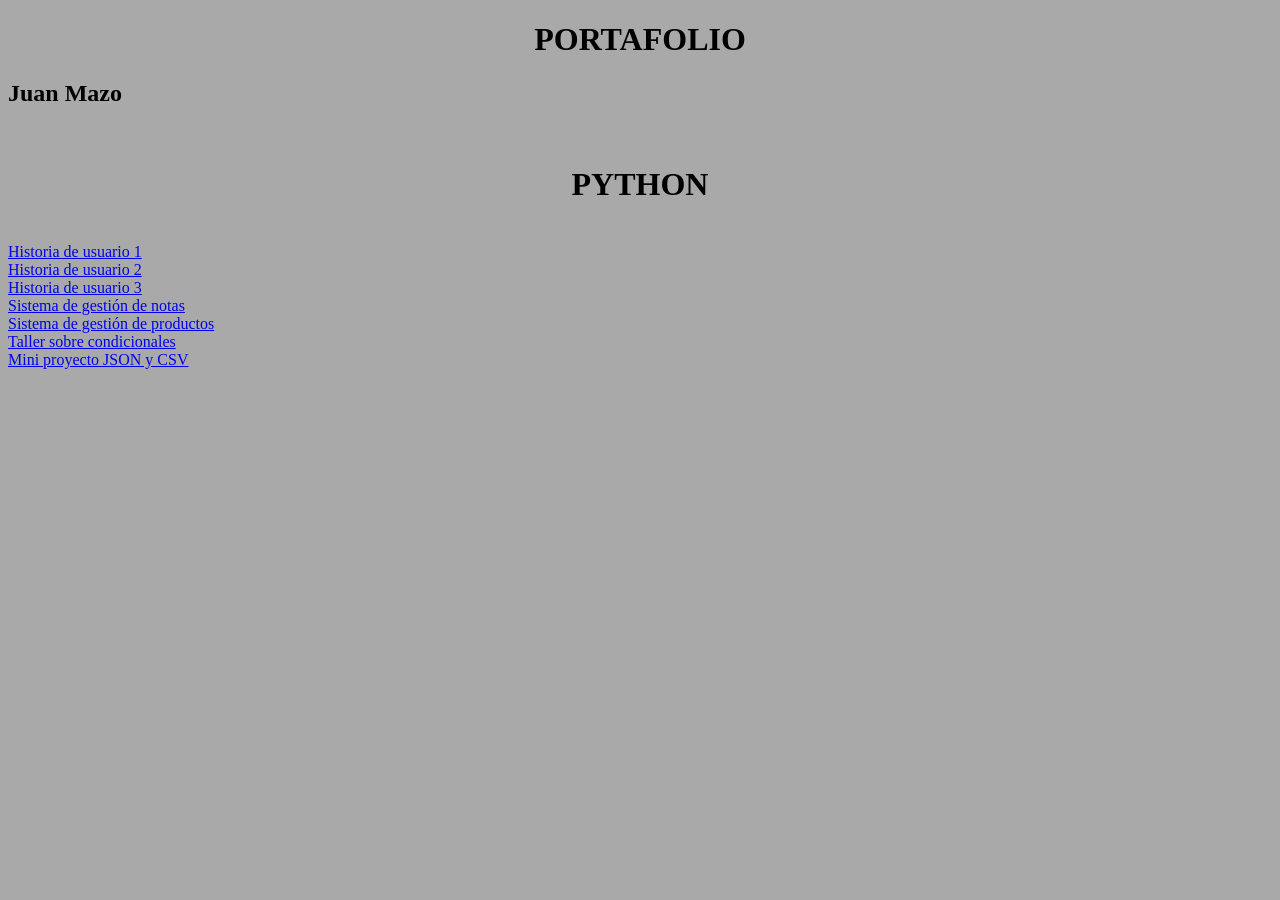
==== index.html @ 70735be9 "Enhance index.html with styles and new links Added styling and additional links for Python projects." ====
<!DOCTYPE html>
<html lang="en">
<head>
    <meta charset="UTF-8">
    <meta name="viewport" content="width=device-width, initial-scale=1.0">
    <title> My WEB </title>
    <style>
        body {
            font-family: "Times New Roman", Times, serif;
            background-color: darkgray;
        }
        h1 {
            text-align: center;
        }
    </style>
</head>
<body>
    <h1> PORTAFOLIO </h1>
    <h2> Juan Mazo </h2>
    <br>
    <h1> PYTHON </h1>
    <br>
    <a href= "https://github.com/juadmazo01707-wq/Historia-de-usuario-1.git" > Historia de usuario 1 </a>
    <br>
    <a href= "https://github.com/juadmazo01707-wq/Historia-de-usuario-2.git" > Historia de usuario 2 </a>
    <br>
    <a href= "https://github.com/juadmazo01707-wq/Historia-de-usuario-3.git" > Historia de usuario 3 </a>
    <br>
    <a href= "https://github.com/juadmazo01707-wq/Sist.-de-gestion-de-notas.git" > Sistema de gestión de notas</a>
    <br>
    <a href= "https://github.com/juadmazo01707-wq/Sist.-de-gestion-de-productos.git" > Sistema de gestión de productos </a>
    <br>
    <a href= "https://github.com/juadmazo01707-wq/Taller-sobre-condicionales.git" > Taller sobre condicionales </a>
    <br>
    <a href= "https://github.com/VPalacioSerna/mini_proyecto_json_csv.git" > Mini proyecto JSON y CSV</a>

</body>
</html>
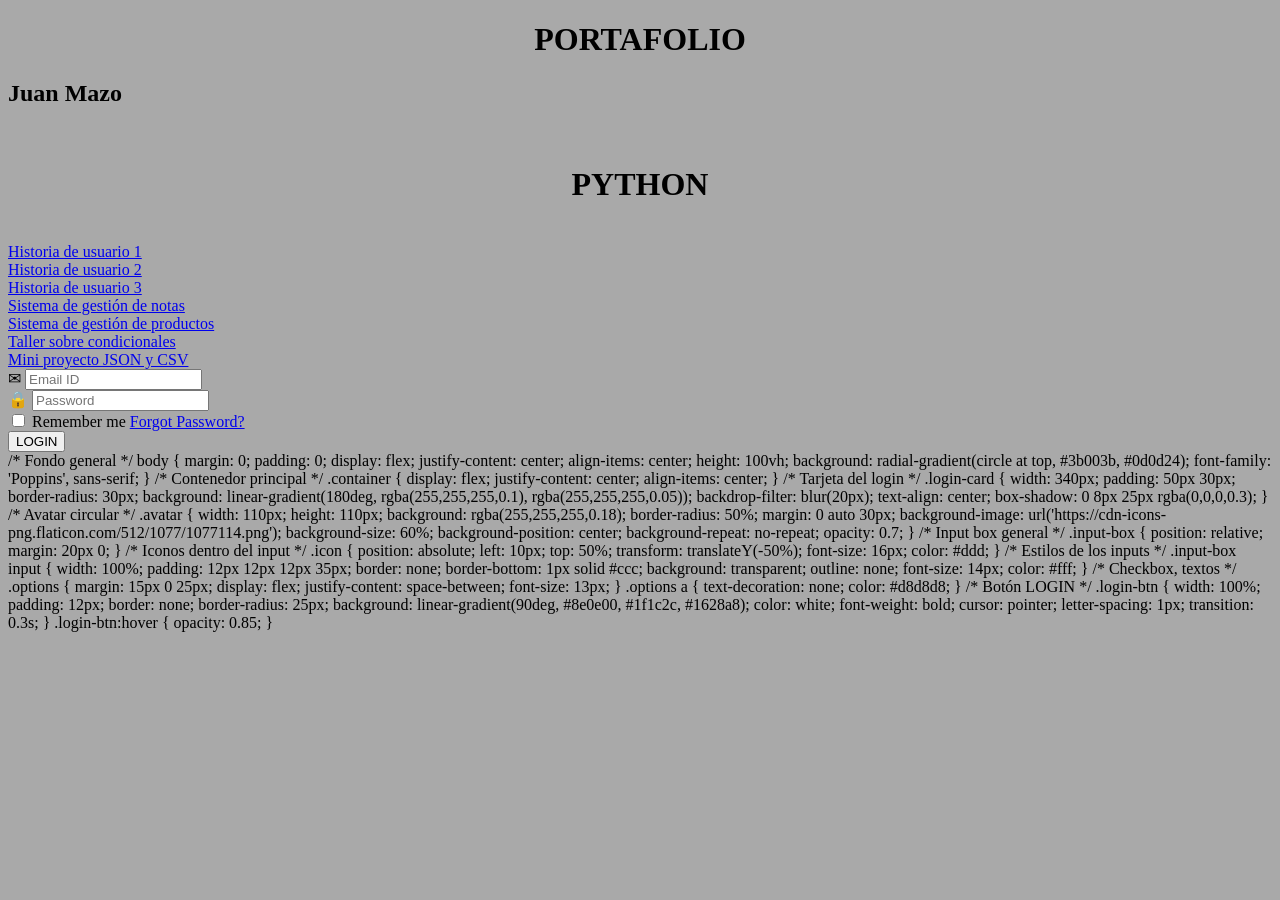
==== commit 78657043: "Integrate login UI into index.html Added a login UI section with styling and structure." ====
--- a/index.html
+++ b/index.html
@@ -36,3 +36,144 @@
 
 </body>
 </html>
+
+<!DOCTYPE html>
+<html lang="es">
+<head>
+    <meta charset="UTF-8">
+    <meta name="viewport" content="width=device-width, initial-scale=1.0">
+    <title>Login UI</title>
+    <link rel="stylesheet" href="styles.css">
+</head>
+<body>
+    <div class="container">
+
+        <div class="login-card">
+            <div class="avatar"></div>
+
+            <form>
+                <div class="input-box">
+                    <span class="icon">✉</span>
+                    <input type="email" placeholder="Email ID">
+                </div>
+
+                <div class="input-box">
+                    <span class="icon">🔒</span>
+                    <input type="password" placeholder="Password">
+                </div>
+
+                <div class="options">
+                    <label><input type="checkbox"> Remember me</label>
+                    <a href="#">Forgot Password?</a>
+                </div>
+
+                <button class="login-btn">LOGIN</button>
+            </form>
+        </div>
+
+    </div>
+</body>
+</html>
+
+        /* Fondo general */
+body {
+    margin: 0;
+    padding: 0;
+    display: flex;
+    justify-content: center;
+    align-items: center;
+    height: 100vh;
+    background: radial-gradient(circle at top, #3b003b, #0d0d24);
+    font-family: 'Poppins', sans-serif;
+}
+
+/* Contenedor principal */
+.container {
+    display: flex;
+    justify-content: center;
+    align-items: center;
+}
+
+/* Tarjeta del login */
+.login-card {
+    width: 340px;
+    padding: 50px 30px;
+    border-radius: 30px;
+    background: linear-gradient(180deg, rgba(255,255,255,0.1), rgba(255,255,255,0.05));
+    backdrop-filter: blur(20px);
+    text-align: center;
+    box-shadow: 0 8px 25px rgba(0,0,0,0.3);
+}
+
+/* Avatar circular */
+.avatar {
+    width: 110px;
+    height: 110px;
+    background: rgba(255,255,255,0.18);
+    border-radius: 50%;
+    margin: 0 auto 30px;
+    background-image: url('https://cdn-icons-png.flaticon.com/512/1077/1077114.png');
+    background-size: 60%;
+    background-position: center;
+    background-repeat: no-repeat;
+    opacity: 0.7;
+}
+
+/* Input box general */
+.input-box {
+    position: relative;
+    margin: 20px 0;
+}
+
+/* Iconos dentro del input */
+.icon {
+    position: absolute;
+    left: 10px;
+    top: 50%;
+    transform: translateY(-50%);
+    font-size: 16px;
+    color: #ddd;
+}
+
+/* Estilos de los inputs */
+.input-box input {
+    width: 100%;
+    padding: 12px 12px 12px 35px;
+    border: none;
+    border-bottom: 1px solid #ccc;
+    background: transparent;
+    outline: none;
+    font-size: 14px;
+    color: #fff;
+}
+
+/* Checkbox, textos */
+.options {
+    margin: 15px 0 25px;
+    display: flex;
+    justify-content: space-between;
+    font-size: 13px;
+}
+
+.options a {
+    text-decoration: none;
+    color: #d8d8d8;
+}
+
+/* Botón LOGIN */
+.login-btn {
+    width: 100%;
+    padding: 12px;
+    border: none;
+    border-radius: 25px;
+    background: linear-gradient(90deg, #8e0e00, #1f1c2c, #1628a8);
+    color: white;
+    font-weight: bold;
+    cursor: pointer;
+    letter-spacing: 1px;
+    transition: 0.3s;
+}
+
+.login-btn:hover {
+    opacity: 0.85;
+}
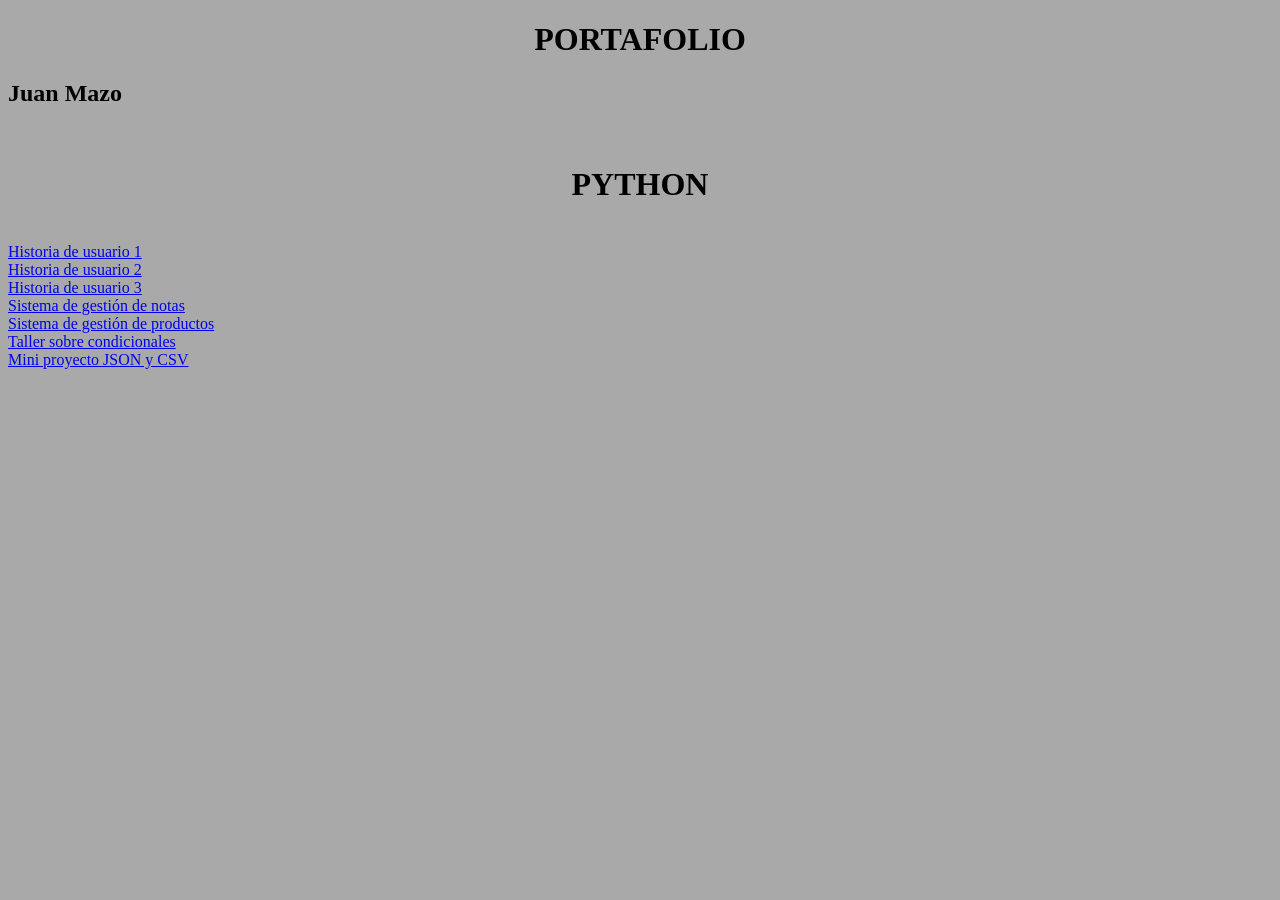
==== commit aae44baa: "Remove duplicate HTML structure from index.html Removed duplicate HTML structure and cleaned up the " ====
--- a/index.html
+++ b/index.html
@@ -36,144 +36,3 @@
 
 </body>
 </html>
-
-<!DOCTYPE html>
-<html lang="es">
-<head>
-    <meta charset="UTF-8">
-    <meta name="viewport" content="width=device-width, initial-scale=1.0">
-    <title>Login UI</title>
-    <link rel="stylesheet" href="styles.css">
-</head>
-<body>
-    <div class="container">
-
-        <div class="login-card">
-            <div class="avatar"></div>
-
-            <form>
-                <div class="input-box">
-                    <span class="icon">✉</span>
-                    <input type="email" placeholder="Email ID">
-                </div>
-
-                <div class="input-box">
-                    <span class="icon">🔒</span>
-                    <input type="password" placeholder="Password">
-                </div>
-
-                <div class="options">
-                    <label><input type="checkbox"> Remember me</label>
-                    <a href="#">Forgot Password?</a>
-                </div>
-
-                <button class="login-btn">LOGIN</button>
-            </form>
-        </div>
-
-    </div>
-</body>
-</html>
-
-        /* Fondo general */
-body {
-    margin: 0;
-    padding: 0;
-    display: flex;
-    justify-content: center;
-    align-items: center;
-    height: 100vh;
-    background: radial-gradient(circle at top, #3b003b, #0d0d24);
-    font-family: 'Poppins', sans-serif;
-}
-
-/* Contenedor principal */
-.container {
-    display: flex;
-    justify-content: center;
-    align-items: center;
-}
-
-/* Tarjeta del login */
-.login-card {
-    width: 340px;
-    padding: 50px 30px;
-    border-radius: 30px;
-    background: linear-gradient(180deg, rgba(255,255,255,0.1), rgba(255,255,255,0.05));
-    backdrop-filter: blur(20px);
-    text-align: center;
-    box-shadow: 0 8px 25px rgba(0,0,0,0.3);
-}
-
-/* Avatar circular */
-.avatar {
-    width: 110px;
-    height: 110px;
-    background: rgba(255,255,255,0.18);
-    border-radius: 50%;
-    margin: 0 auto 30px;
-    background-image: url('https://cdn-icons-png.flaticon.com/512/1077/1077114.png');
-    background-size: 60%;
-    background-position: center;
-    background-repeat: no-repeat;
-    opacity: 0.7;
-}
-
-/* Input box general */
-.input-box {
-    position: relative;
-    margin: 20px 0;
-}
-
-/* Iconos dentro del input */
-.icon {
-    position: absolute;
-    left: 10px;
-    top: 50%;
-    transform: translateY(-50%);
-    font-size: 16px;
-    color: #ddd;
-}
-
-/* Estilos de los inputs */
-.input-box input {
-    width: 100%;
-    padding: 12px 12px 12px 35px;
-    border: none;
-    border-bottom: 1px solid #ccc;
-    background: transparent;
-    outline: none;
-    font-size: 14px;
-    color: #fff;
-}
-
-/* Checkbox, textos */
-.options {
-    margin: 15px 0 25px;
-    display: flex;
-    justify-content: space-between;
-    font-size: 13px;
-}
-
-.options a {
-    text-decoration: none;
-    color: #d8d8d8;
-}
-
-/* Botón LOGIN */
-.login-btn {
-    width: 100%;
-    padding: 12px;
-    border: none;
-    border-radius: 25px;
-    background: linear-gradient(90deg, #8e0e00, #1f1c2c, #1628a8);
-    color: white;
-    font-weight: bold;
-    cursor: pointer;
-    letter-spacing: 1px;
-    transition: 0.3s;
-}
-
-.login-btn:hover {
-    opacity: 0.85;
-}
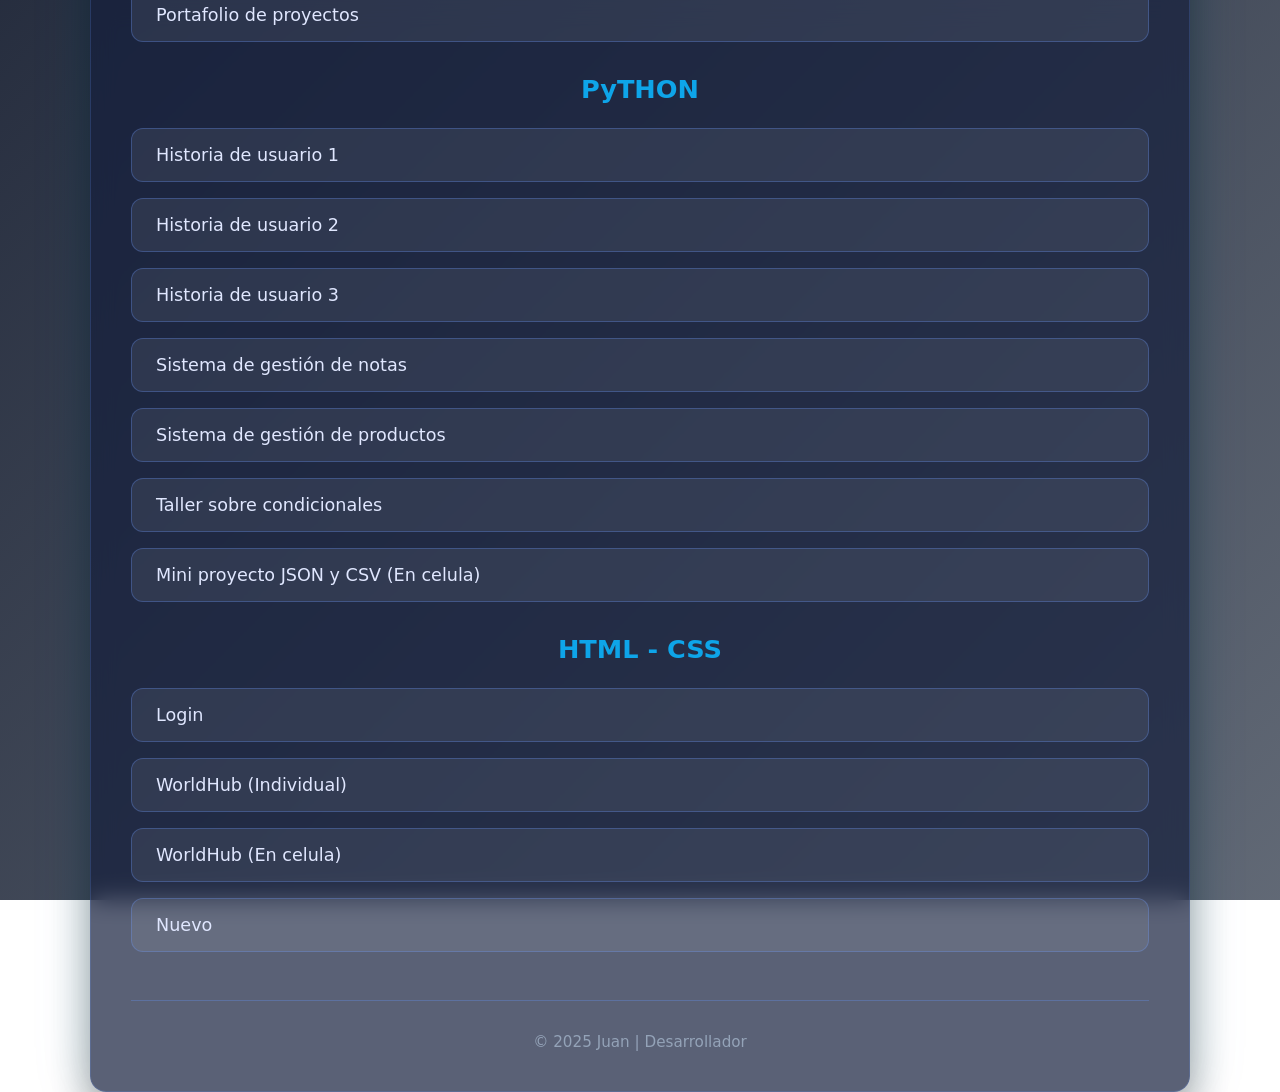
==== commit f15ee3aa: "prueba" ====
--- a/index.html
+++ b/index.html
@@ -1,38 +1,90 @@
 <!DOCTYPE html>
-<html lang="en">
-<head>
-    <meta charset="UTF-8">
-    <meta name="viewport" content="width=device-width, initial-scale=1.0">
-    <title> My WEB </title>
-    <style>
-        body {
-            font-family: "Times New Roman", Times, serif;
-            background-color: darkgray;
-        }
-        h1 {
-            text-align: center;
-        }
-    </style>
-</head>
-<body>
-    <h1> PORTAFOLIO </h1>
-    <h2> Juan Mazo </h2>
-    <br>
-    <h1> PYTHON </h1>
-    <br>
-    <a href= "https://github.com/juadmazo01707-wq/Historia-de-usuario-1.git" > Historia de usuario 1 </a>
-    <br>
-    <a href= "https://github.com/juadmazo01707-wq/Historia-de-usuario-2.git" > Historia de usuario 2 </a>
-    <br>
-    <a href= "https://github.com/juadmazo01707-wq/Historia-de-usuario-3.git" > Historia de usuario 3 </a>
-    <br>
-    <a href= "https://github.com/juadmazo01707-wq/Sist.-de-gestion-de-notas.git" > Sistema de gestión de notas</a>
-    <br>
-    <a href= "https://github.com/juadmazo01707-wq/Sist.-de-gestion-de-productos.git" > Sistema de gestión de productos </a>
-    <br>
-    <a href= "https://github.com/juadmazo01707-wq/Taller-sobre-condicionales.git" > Taller sobre condicionales </a>
-    <br>
-    <a href= "https://github.com/VPalacioSerna/mini_proyecto_json_csv.git" > Mini proyecto JSON y CSV</a>
+<html lang="es">
+    <head>
+        <meta charset="UTF-8">
+        <meta name="viewport" content="width=device-width, initial-scale=1.0">
+        <title> Portafolio </title>
+        <link rel="stylesheet" href="style.css">
+    </head>
+    
+    <body>
+        
+        <main class="card" role="main" aria-labelledby="main-title">   
 
-</body>
-</html>
+            <header>
+                <h1 id="main-title"> PORTAFOLIO - JUAN </h1>
+            </header>
+
+            <section class="projects">
+                <h2> GitHub - Portafolio </h2>
+
+                <ul>
+                    <li>
+                        <a href="https://github.com/juadmazo01707-wq/Portafolio.git" target="_blank" rel="noopener"> Portafolio de proyectos </a>
+                    </li>
+                </ul>
+            </section>
+
+
+            <section class="projects">
+                <h2> PyTHON </h2>
+
+                <ul>
+                    <li>
+                        <a href="https://github.com/juadmazo01707-wq/Historia-de-usuario-1.git" target="_blank" rel="noopener"> Historia de usuario 1 </a>
+                    </li>
+
+                    <li>
+                        <a href="https://github.com/juadmazo01707-wq/Historia-de-usuario-2.git" target="_blank" rel="noopener"> Historia de usuario 2 </a>
+                    </li>
+
+                    <li>
+                        <a href="https://github.com/juadmazo01707-wq/Historia-de-usuario-3.git" target="_blank" rel="noopener"> Historia de usuario 3 </a>
+                    </li>
+
+                    <li>
+                        <a href="https://github.com/juadmazo01707-wq/Sist.-de-gestion-de-notas.git" target="_blank" rel="noopener"> Sistema de gestión de notas </a>
+                    </li>
+
+                    <li>
+                        <a href="https://github.com/juadmazo01707-wq/Sist.-de-gestion-de-productos.git" target="_blank" rel="noopener"> Sistema de gestión de productos </a>
+                    </li>
+
+                    <li>
+                        <a href="https://github.com/juadmazo01707-wq/Taller-sobre-condicionales.git" target="_blank" rel="noopener"> Taller sobre condicionales </a>
+                    </li>
+
+                    <li>
+                        <a href="https://github.com/VPalacioSerna/mini_proyecto_json_csv.git" target="_blank" rel="noopener"> Mini proyecto JSON y CSV (En celula) </a>
+                    </li>
+                </ul>
+            </section>
+
+              <section class="projects">
+                <h2> HTML - CSS </h2>
+                
+                <ul>
+                    <li>
+                        <a href="https://github.com/juadmazo01707-wq/Activity-Login.git" target="_blank" rel="noopener"> Login </a>
+                    </li>
+
+                     <li>
+                        <a href="https://github.com/juadmazo01707-wq/Activity-Worldhub.git" target="_blank" rel="noopener"> WorldHub (Individual) </a>
+                    </li>
+
+                    <li>
+                        <a href="https://github.com/SrLampi1001/kepler_page.git" target="_blank" rel="noopener"> WorldHub (En celula) </a>
+                    </li>
+
+                      <li>
+                        <a href="" target="_blank" rel="noopener"> Nuevo </a>
+                    </li>
+                </ul>
+            </section>
+
+            <footer class="card-footer">
+              <p> © 2025 Juan | Desarrollador </p>
+          </footer>
+        </main>
+    </body>
+</html>
--- a/style.css
+++ b/style.css
@@ -0,0 +1,152 @@
+:root {
+    --overlay: rgba(0, 0, 0, 0.5);
+    --content-bg: rgba(15, 23, 42, 0.85);
+    --card-bg: rgba(20, 30, 60, 0.7);
+    --accent: #0ea5e9;
+    --text: #e0e7ff;
+    --text-light: #94a3b8;
+    --max-width: 1100px;
+}
+
+* {
+    margin: 0;
+    padding: 0;
+    box-sizing: border-box;
+}
+
+html, body {
+    height: 100%;
+    margin: 0;
+}
+
+body {
+    background: linear-gradient(135deg, #0f172a 0%, #1e3a8a 50%, #0ea5a6 100%);
+    background-image: linear-gradient(135deg, rgba(15,23,42,0.9), rgba(30,41,59,0.7)), url('/img/fondo.jpg');
+    background-size: cover;
+    background-position: center;
+    background-attachment: fixed;
+    color: var(--text);
+    font-family: 'Inter', system-ui, -apple-system, sans-serif;
+    -webkit-font-smoothing: antialiased;
+    -moz-osx-font-smoothing: grayscale;
+    display: flex;
+    align-items: center;
+    justify-content: center;
+    padding: 2rem;
+    min-height: 100vh;
+}
+
+.card {
+    max-width: var(--max-width);
+    width: 100%;
+    background: var(--card-bg);
+    backdrop-filter: blur(12px);
+    -webkit-backdrop-filter: blur(12px);
+    border: 1px solid rgba(100, 150, 255, 0.2);
+    border-radius: 16px;
+    padding: 2.5rem;
+    box-shadow: 0 20px 40px rgba(0, 0, 0, 0.4), 0 0 60px rgba(14, 165, 233, 0.15);
+    transition: transform 0.3s ease, box-shadow 0.3s ease;
+}
+
+.card:hover {
+    transform: translateY(-8px);
+    box-shadow: 
+        0 30px 60px rgba(0, 0, 0, 0.5),
+        0 0 80px rgba(14, 165, 233, 0.25);
+}
+
+h1 {
+    margin: 0 0 0.5rem 0;
+    font-size: 2.8rem;
+    font-weight: 700;
+    background: linear-gradient(90deg, #60a5fa, #0ea5e9, #22d3ee);
+    -webkit-background-clip: text;
+    background-clip: text;
+    -webkit-text-fill-color: transparent;
+    text-align: center;
+    letter-spacing: 1px;
+}
+
+.subtitle {
+    text-align: center;
+    font-size: 1.4rem;
+    color: var(--text-light);
+    margin-bottom: 2rem;
+    font-weight: 500;
+}
+
+.projects h2 {
+    font-size: 1.6rem;
+    margin: 2rem 0 1rem;
+    color: var(--accent);
+    text-align: center;
+}
+
+.projects ul {
+    list-style: none;
+    display: grid;
+    gap: 1rem;
+    margin-top: 1.5rem;
+}
+
+.projects a {
+    display: block;
+    padding: 1rem 1.5rem;
+    background: rgba(255, 255, 255, 0.08);
+    border: 1px solid rgba(100, 150, 255, 0.3);
+    border-radius: 12px;
+    color: var(--text);
+    text-decoration: none;
+    font-size: 1.1rem;
+    transition: all 0.3s ease;
+    position: relative;
+    overflow: hidden;
+}
+
+.projects a::before {
+    content: '';
+    position: absolute;
+    top: 0; left: -100%;
+    width: 100%;
+    height: 100%;
+    background: linear-gradient(90deg, transparent, rgba(14, 165, 233, 0.15), transparent);
+    transition: left 0.6s;
+}
+
+.projects a:hover {
+    background: rgba(14, 165, 233, 0.2);
+    border-color: var(--accent);
+    transform: translateX(8px);
+    box-shadow: 0 8px 25px rgba(14, 165, 233, 0.3);
+}
+
+.projects a:hover::before {
+    left: 100%;
+}
+
+.card-footer {
+    text-align: center;
+    margin-top: 3rem;
+    padding-top: 2rem;
+    border-top: 1px solid rgba(100, 150, 255, 0.3);
+    color: var(--text-light);
+    font-size: 0.95rem;
+}
+
+@media (max-width: 768px) {
+    body { padding: 1rem; }
+    .card { padding: 2rem; }
+    h1 { font-size: 2.4rem; }
+    .subtitle { font-size: 1.2rem; }
+}
+
+@media (max-width: 480px) {
+    h1 { font-size: 2rem; }
+    .subtitle { font-size: 1.1rem; }
+    .projects a { 
+        padding: 0.9rem 1.2rem; 
+        font-size: 1rem;
+    }
+    .card { padding: 1.5rem; }
+}
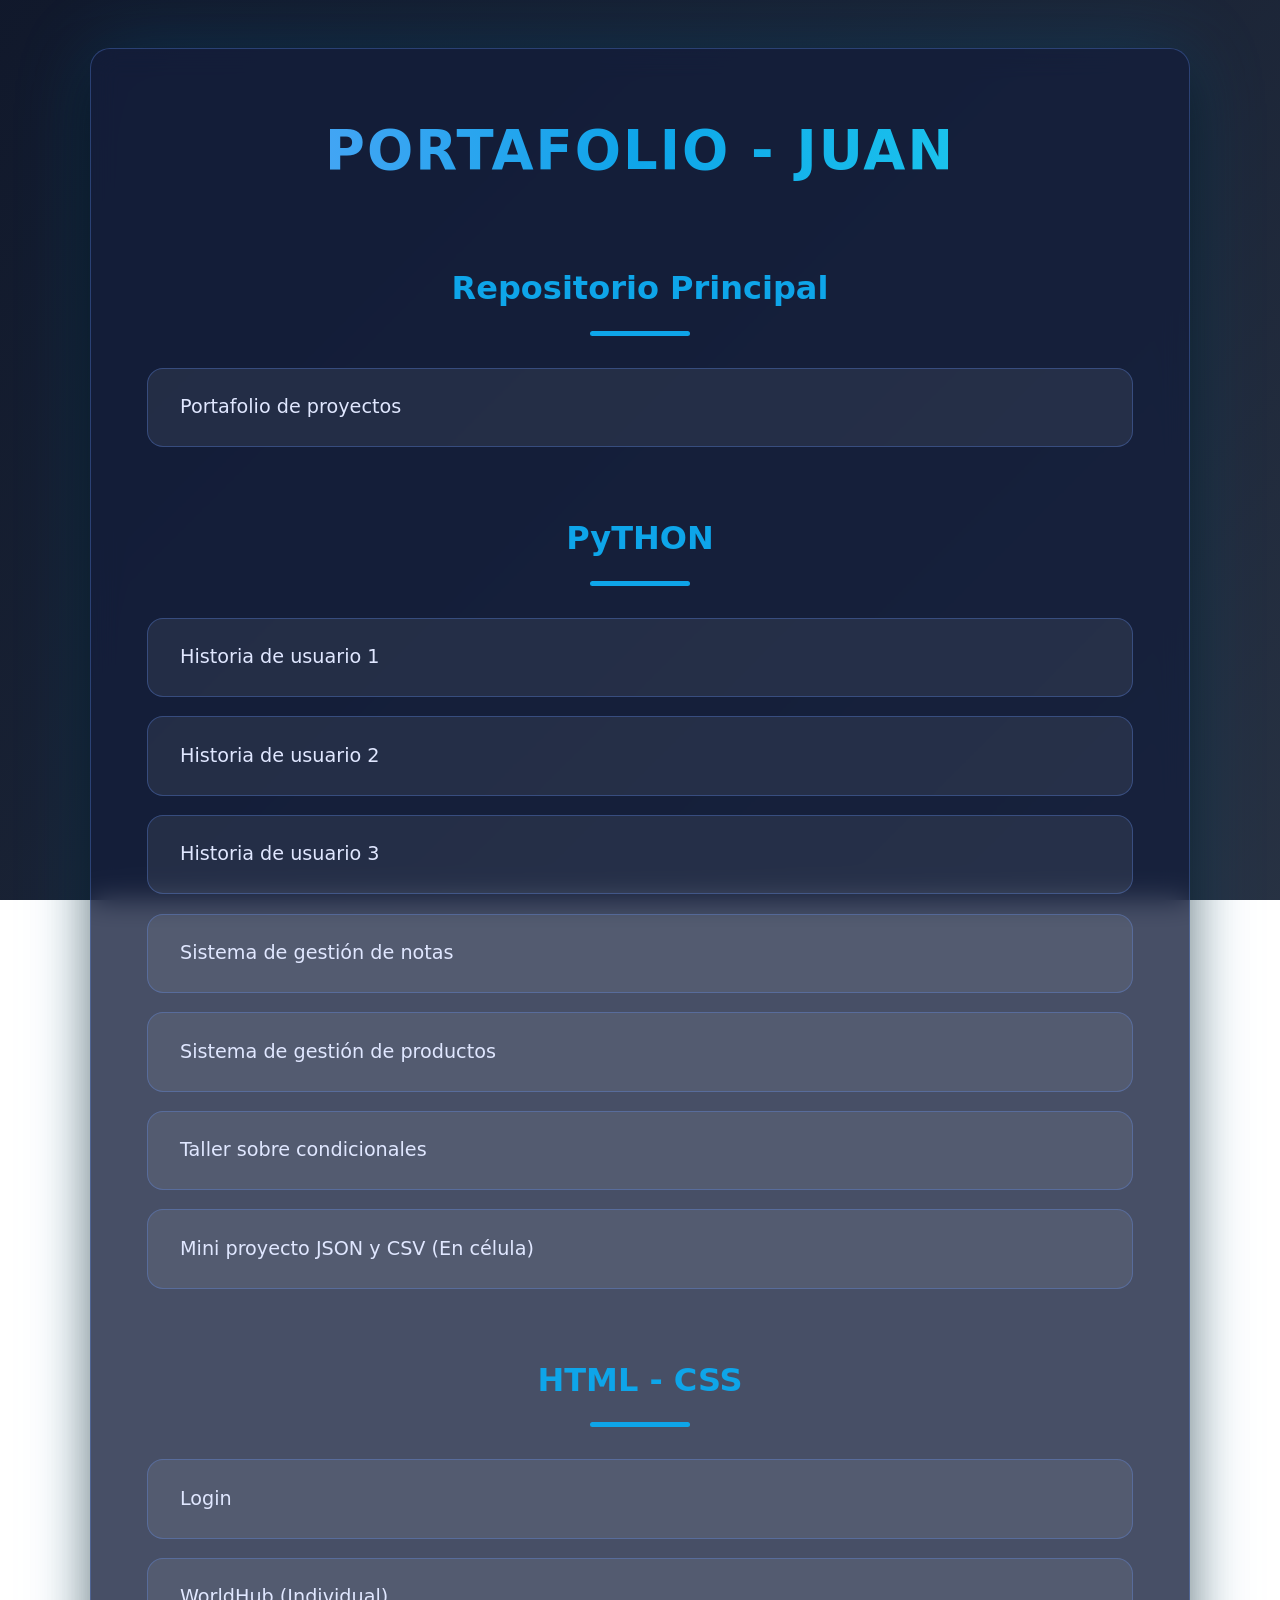
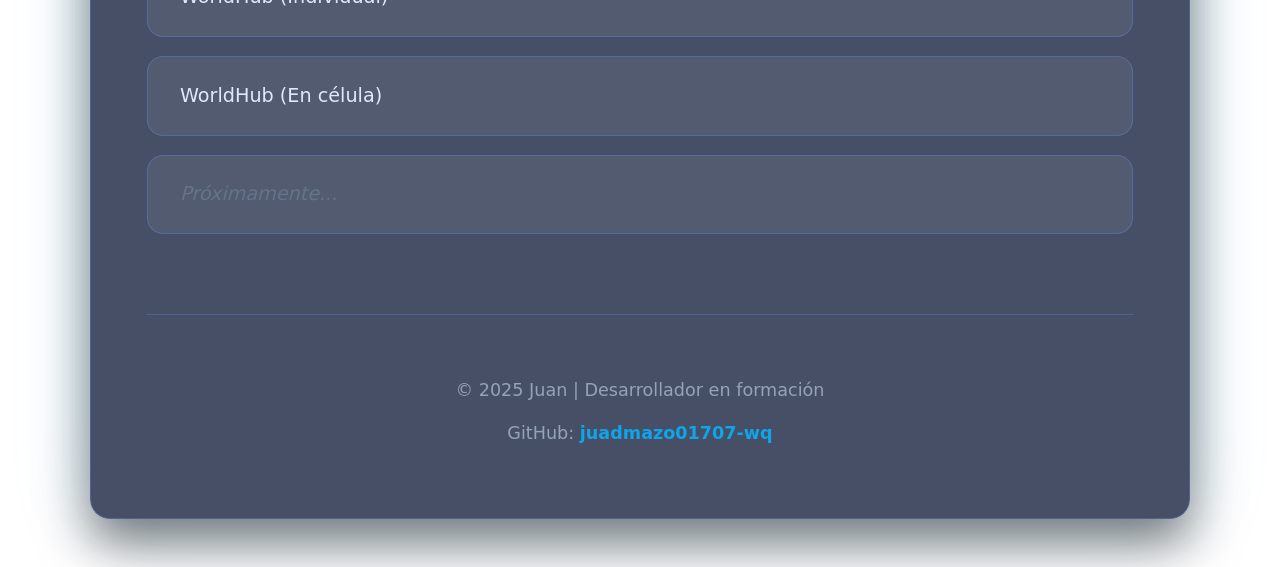
==== commit 434af071: "actualizacion" ====
--- a/index.html
+++ b/index.html
@@ -3,20 +3,20 @@
     <head>
         <meta charset="UTF-8">
         <meta name="viewport" content="width=device-width, initial-scale=1.0">
-        <title> Portafolio </title>
+        <title> Portafolio - Juan </title>
         <link rel="stylesheet" href="style.css">
     </head>
-    
+
     <body>
-        
-        <main class="card" role="main" aria-labelledby="main-title">   
 
-            <header>
+        <main class="card" role="main" aria-labelledby="main-title">
+
+            <header class="header">
                 <h1 id="main-title"> PORTAFOLIO - JUAN </h1>
             </header>
 
             <section class="projects">
-                <h2> GitHub - Portafolio </h2>
+                <h2> Repositorio Principal </h2>
 
                 <ul>
                     <li>
@@ -24,7 +24,6 @@
                     </li>
                 </ul>
             </section>
-
 
             <section class="projects">
                 <h2> PyTHON </h2>
@@ -55,36 +54,37 @@
                     </li>
 
                     <li>
-                        <a href="https://github.com/VPalacioSerna/mini_proyecto_json_csv.git" target="_blank" rel="noopener"> Mini proyecto JSON y CSV (En celula) </a>
+                        <a href="https://github.com/VPalacioSerna/mini_proyecto_json_csv.git" target="_blank" rel="noopener"> Mini proyecto JSON y CSV (En célula) </a>
                     </li>
                 </ul>
             </section>
 
-              <section class="projects">
+            <section class="projects">
                 <h2> HTML - CSS </h2>
-                
+
                 <ul>
                     <li>
                         <a href="https://github.com/juadmazo01707-wq/Activity-Login.git" target="_blank" rel="noopener"> Login </a>
                     </li>
 
-                     <li>
+                    <li>
                         <a href="https://github.com/juadmazo01707-wq/Activity-Worldhub.git" target="_blank" rel="noopener"> WorldHub (Individual) </a>
                     </li>
 
                     <li>
-                        <a href="https://github.com/SrLampi1001/kepler_page.git" target="_blank" rel="noopener"> WorldHub (En celula) </a>
+                        <a href="https://github.com/SrLampi1001/kepler_page.git" target="_blank" rel="noopener"> WorldHub (En célula) </a>
                     </li>
 
-                      <li>
-                        <a href="" target="_blank" rel="noopener"> Nuevo </a>
-                    </li>
+                    <li><a href="#" class="coming-soon"> Próximamente... </a></li>
                 </ul>
             </section>
 
+        
             <footer class="card-footer">
-              <p> © 2025 Juan | Desarrollador </p>
-          </footer>
+                <p> © 2025 Juan | Desarrollador en formación </p>
+                <p class="contact"> GitHub: <a href="https://github.com/juadmazo01707-wq" target="_blank"> juadmazo01707-wq </a> </p>
+            </footer>
+
         </main>
     </body>
 </html>
--- a/style.css
+++ b/style.css
@@ -1,10 +1,11 @@
 :root {
     --overlay: rgba(0, 0, 0, 0.5);
-    --content-bg: rgba(15, 23, 42, 0.85);
-    --card-bg: rgba(20, 30, 60, 0.7);
+    --card-bg: rgba(20, 30, 60, 0.78);
     --accent: #0ea5e9;
+    --accent-hover: #22d3ee;
     --text: #e0e7ff;
     --text-light: #94a3b8;
+    --border: rgba(100, 150, 255, 0.3);
     --max-width: 1100px;
 }
 
@@ -15,91 +16,107 @@
 }
 
 html, body {
-    height: 100%;
     margin: 0;
-}
-
-body {
+    min-height: 100vh;
     background: linear-gradient(135deg, #0f172a 0%, #1e3a8a 50%, #0ea5a6 100%);
-    background-image: linear-gradient(135deg, rgba(15,23,42,0.9), rgba(30,41,59,0.7)), url('/img/fondo.jpg');
+    background-image: linear-gradient(135deg, rgba(15,23,42,0.92), rgba(30,41,59,0.8)), url('/img/fondo.jpg');
     background-size: cover;
     background-position: center;
     background-attachment: fixed;
     color: var(--text);
-    font-family: 'Inter', system-ui, -apple-system, sans-serif;
+    font-family: 'Inter', system-ui, sans-serif;
     -webkit-font-smoothing: antialiased;
-    -moz-osx-font-smoothing: grayscale;
-    display: flex;
-    align-items: center;
-    justify-content: center;
-    padding: 2rem;
-    min-height: 100vh;
+    line-height: 1.7;
+}
+
+body {
+    padding: 3rem 1.5rem;
+    display: block;
 }
 
 .card {
     max-width: var(--max-width);
     width: 100%;
+    margin: 0 auto; /* Centrado horizontal */
     background: var(--card-bg);
-    backdrop-filter: blur(12px);
-    -webkit-backdrop-filter: blur(12px);
-    border: 1px solid rgba(100, 150, 255, 0.2);
-    border-radius: 16px;
-    padding: 2.5rem;
-    box-shadow: 0 20px 40px rgba(0, 0, 0, 0.4), 0 0 60px rgba(14, 165, 233, 0.15);
-    transition: transform 0.3s ease, box-shadow 0.3s ease;
+    backdrop-filter: blur(14px);
+    -webkit-backdrop-filter: blur(14px);
+    border: 1px solid var(--border);
+    border-radius: 20px;
+    padding: 3.5rem;
+    box-shadow: 
+        0 25px 50px rgba(0, 0, 0, 0.5),
+        0 0 80px rgba(14, 165, 233, 0.2);
+    transition: all 0.4s ease;
 }
 
 .card:hover {
-    transform: translateY(-8px);
-    box-shadow: 
-        0 30px 60px rgba(0, 0, 0, 0.5),
-        0 0 80px rgba(14, 165, 233, 0.25);
+    transform: translateY(-10px);
+    box-shadow: 0 40px 80px rgba(0, 0, 0, 0.6), 0 0 120px rgba(14, 165, 233, 0.4);
+}
+
+.header {
+    text-align: center;
+    margin-bottom: 3.5rem;
 }
 
 h1 {
-    margin: 0 0 0.5rem 0;
-    font-size: 2.8rem;
+    font-size: 3.4rem;
     font-weight: 700;
     background: linear-gradient(90deg, #60a5fa, #0ea5e9, #22d3ee);
     -webkit-background-clip: text;
     background-clip: text;
     -webkit-text-fill-color: transparent;
-    text-align: center;
-    letter-spacing: 1px;
+    letter-spacing: 2px;
+    margin: 0 0 1rem 0;
 }
 
 .subtitle {
-    text-align: center;
-    font-size: 1.4rem;
+    font-size: 1.6rem;
     color: var(--text-light);
-    margin-bottom: 2rem;
     font-weight: 500;
 }
 
+.projects {
+    margin: 4rem 0;
+}
+
 .projects h2 {
-    font-size: 1.6rem;
-    margin: 2rem 0 1rem;
+    font-size: 2rem;
     color: var(--accent);
     text-align: center;
+    margin: 0 0 2rem 0;
+    font-weight: 600;
+    position: relative;
+}
+
+.projects h2::after {
+    content: '';
+    display: block;
+    width: 100px;
+    height: 5px;
+    background: var(--accent);
+    margin: 15px auto 0;
+    border-radius: 3px;
 }
 
 .projects ul {
     list-style: none;
     display: grid;
-    gap: 1rem;
-    margin-top: 1.5rem;
+    gap: 1.2rem;
 }
 
 .projects a {
     display: block;
-    padding: 1rem 1.5rem;
-    background: rgba(255, 255, 255, 0.08);
-    border: 1px solid rgba(100, 150, 255, 0.3);
-    border-radius: 12px;
+    padding: 1.4rem 2rem;
+    background: rgba(255, 255, 255, 0.07);
+    border: 1px solid var(--border);
+    border-radius: 16px;
     color: var(--text);
     text-decoration: none;
-    font-size: 1.1rem;
-    transition: all 0.3s ease;
+    font-size: 1.2rem;
+    font-weight: 500;
+    transition: all 0.4s ease;
     position: relative;
     overflow: hidden;
 }
@@ -108,45 +125,64 @@
     content: '';
     position: absolute;
     top: 0; left: -100%;
-    width: 100%;
-    height: 100%;
-    background: linear-gradient(90deg, transparent, rgba(14, 165, 233, 0.15), transparent);
-    transition: left 0.6s;
+    width: 100%; height: 100%;
+    background: linear-gradient(90deg, transparent, rgba(14, 165, 233, 0.25), transparent);
+    transition: left 0.7s;
 }
 
 .projects a:hover {
-    background: rgba(14, 165, 233, 0.2);
-    border-color: var(--accent);
-    transform: translateX(8px);
-    box-shadow: 0 8px 25px rgba(14, 165, 233, 0.3);
+    background: rgba(14, 165, 233, 0.3);
+    border-color: var(--accent-hover);
+    transform: translateX(12px);
+    box-shadow: 0 12px 35px rgba(14, 165, 233, 0.45);
 }
 
 .projects a:hover::before {
     left: 100%;
 }
 
+.coming-soon {
+    color: #64748b !important;
+    font-style: italic;
+    cursor: not-allowed;
+}
+
 .card-footer {
     text-align: center;
-    margin-top: 3rem;
-    padding-top: 2rem;
-    border-top: 1px solid rgba(100, 150, 255, 0.3);
+    margin-top: 5rem;
+    padding-top: 3rem;
+    border-top: 1px solid var(--border);
     color: var(--text-light);
-    font-size: 0.95rem;
+    font-size: 1.1rem;
+}
+
+.card-footer p {
+    margin: 0.8rem 0;
+}
+
+.contact a {
+    color: var(--accent);
+    text-decoration: none;
+    font-weight: 600;
+}
+
+.contact a:hover {
+    text-decoration: underline;
+    color: var(--accent-hover);
 }
 
 @media (max-width: 768px) {
-    body { padding: 1rem; }
-    .card { padding: 2rem; }
-    h1 { font-size: 2.4rem; }
-    .subtitle { font-size: 1.2rem; }
+    body { padding: 2rem 1rem; }
+    .card { padding: 2.5rem; border-radius: 18px; }
+    h1 { font-size: 2.8rem; }
+    .subtitle { font-size: 1.4rem; }
+    .projects h2 { font-size: 1.8rem; }
+    .projects a { padding: 1.2rem 1.6rem; font-size: 1.1rem; }
 }
 
 @media (max-width: 480px) {
-    h1 { font-size: 2rem; }
-    .subtitle { font-size: 1.1rem; }
-    .projects a { 
-        padding: 0.9rem 1.2rem; 
-        font-size: 1rem;
-    }
-    .card { padding: 1.5rem; }
+    h1 { font-size: 2.4rem; }
+    .subtitle { font-size: 1.2rem; }
+    .card { padding: 2rem; }
+    .projects a { padding: 1rem 1.4rem; font-size: 1.05rem; }
 }
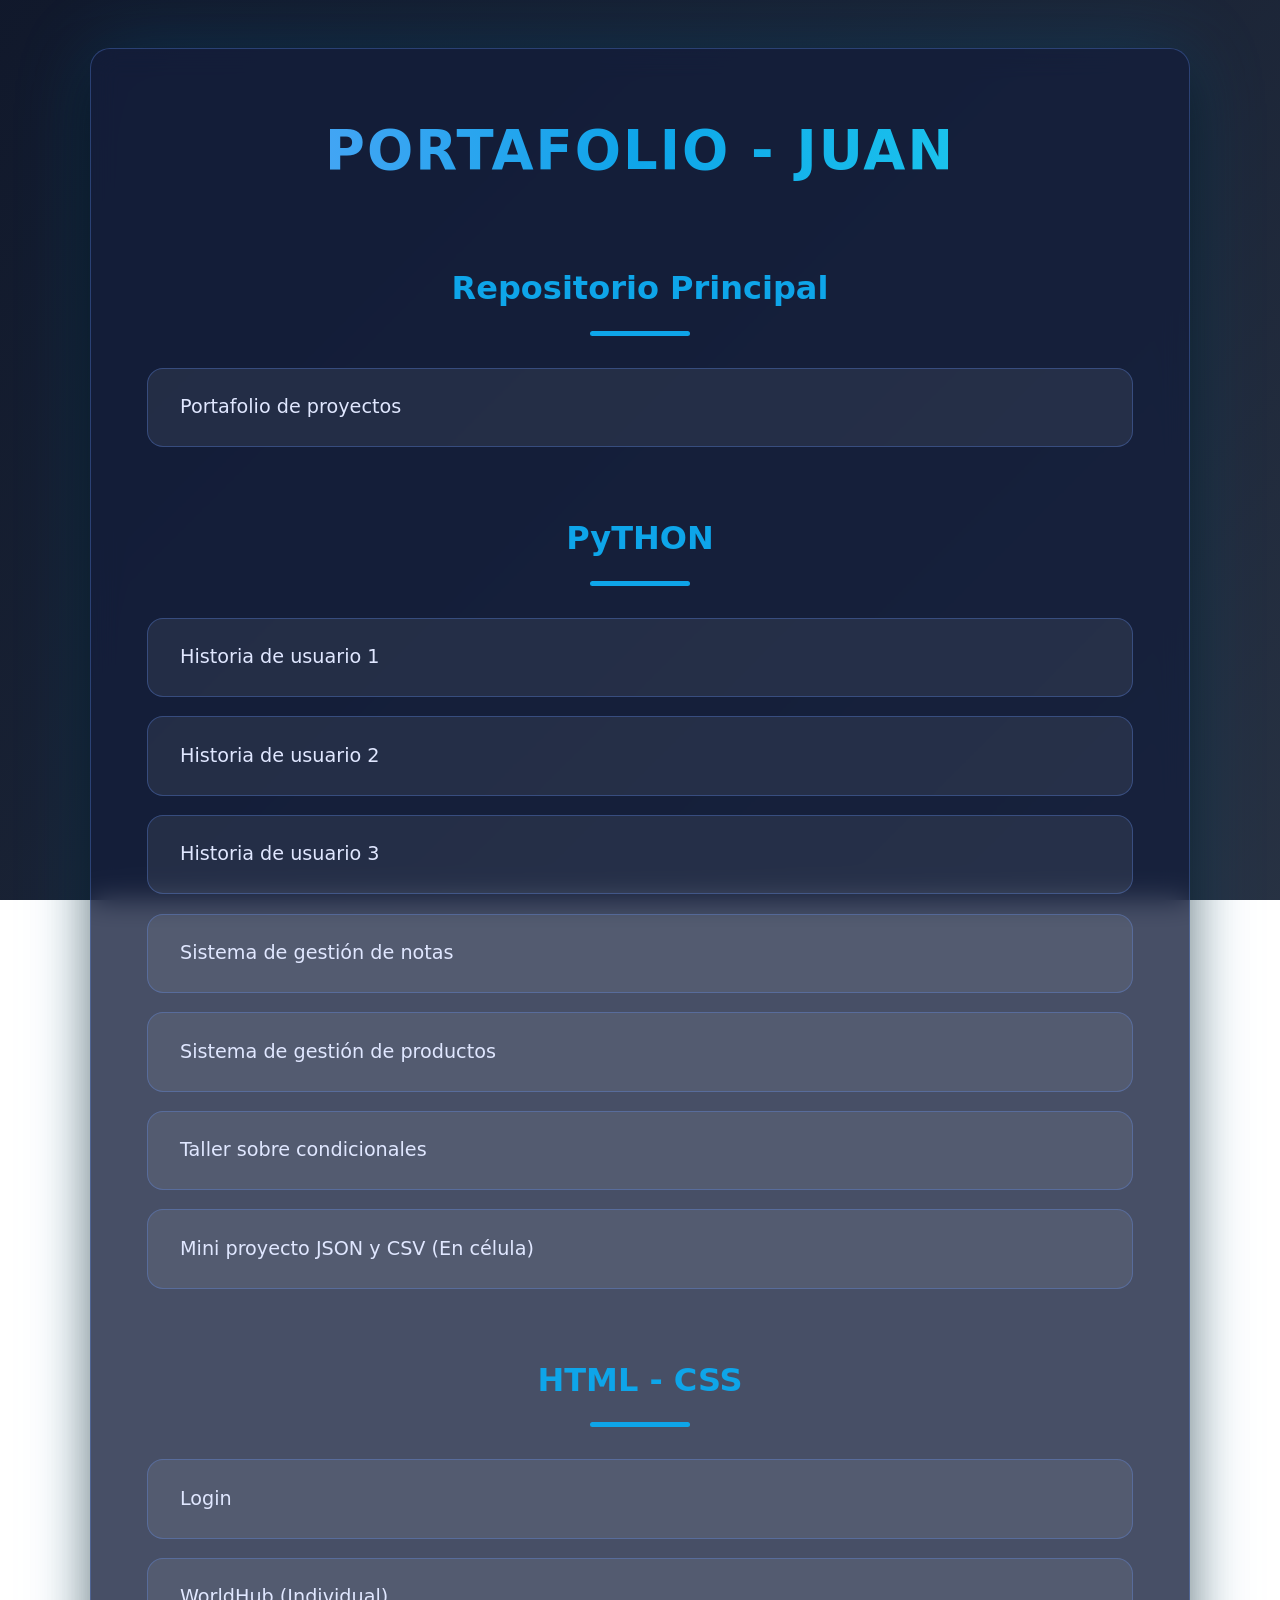
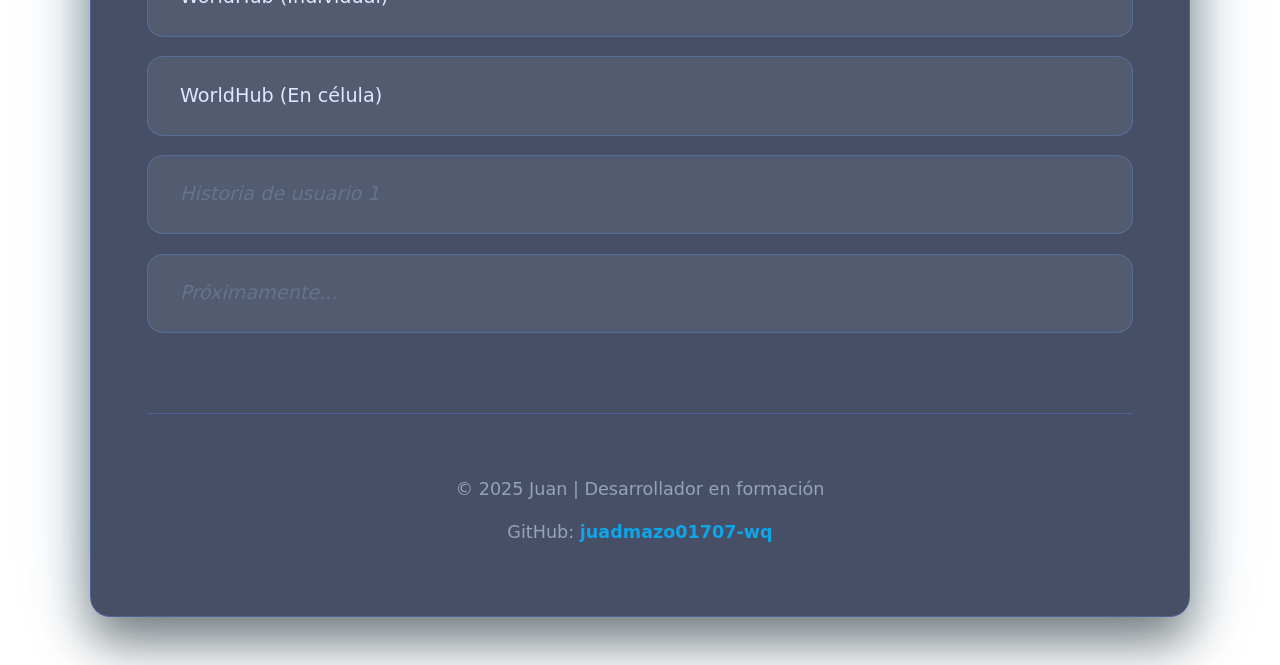
==== commit 3ffe5eb7: "update" ====
--- a/index.html
+++ b/index.html
@@ -75,6 +75,10 @@
                         <a href="https://github.com/SrLampi1001/kepler_page.git" target="_blank" rel="noopener"> WorldHub (En célula) </a>
                     </li>
 
+                    <li>
+                        <a href="#" class="coming-soon"> Historia de usuario 1 </a>
+                    </li>
+
                     <li><a href="#" class="coming-soon"> Próximamente... </a></li>
                 </ul>
             </section>
--- a/style.css
+++ b/style.css
@@ -19,7 +19,7 @@
     margin: 0;
     min-height: 100vh;
     background: linear-gradient(135deg, #0f172a 0%, #1e3a8a 50%, #0ea5a6 100%);
-    background-image: linear-gradient(135deg, rgba(15,23,42,0.92), rgba(30,41,59,0.8)), url('/img/fondo.jpg');
+    background-image: linear-gradient(135deg, rgba(15,23,42,0.92), rgba(30,41,59,0.8)), url('/2.img/fondo.jpg');
     background-size: cover;
     background-position: center;
     background-attachment: fixed;
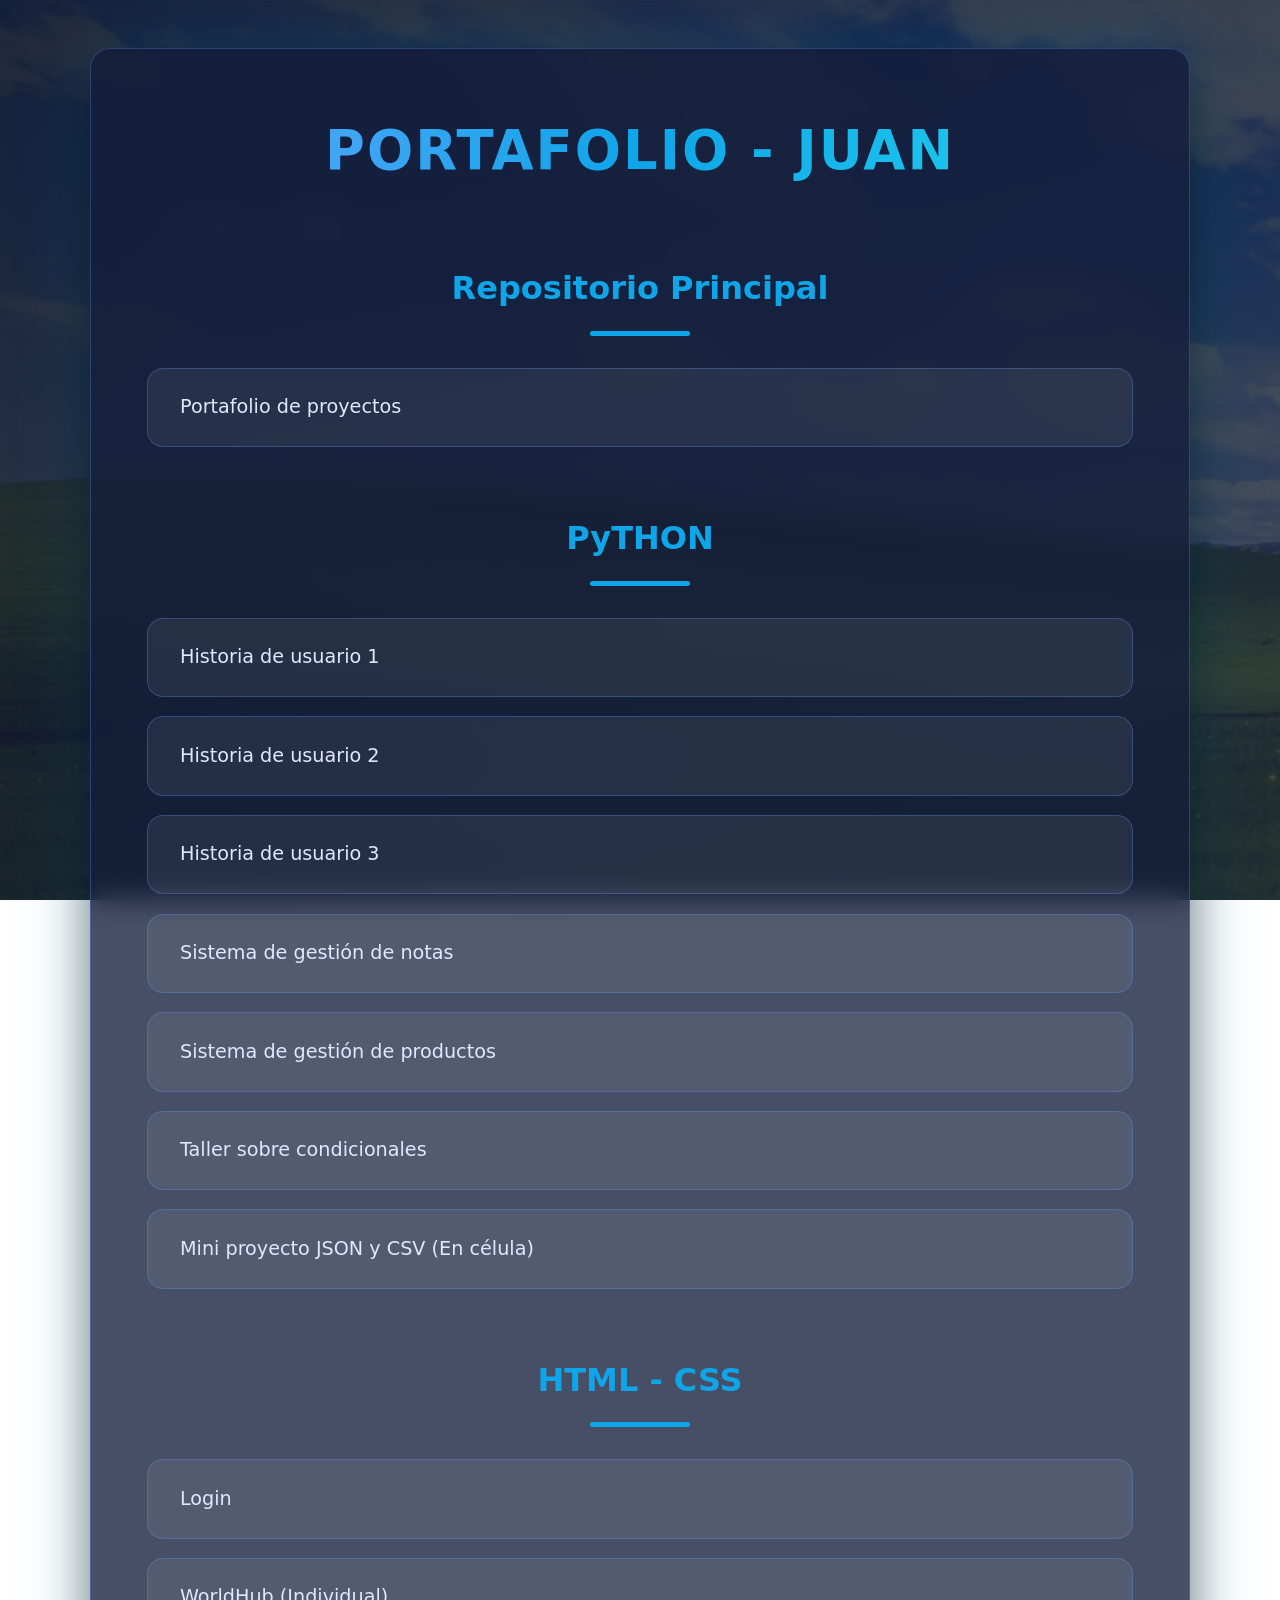
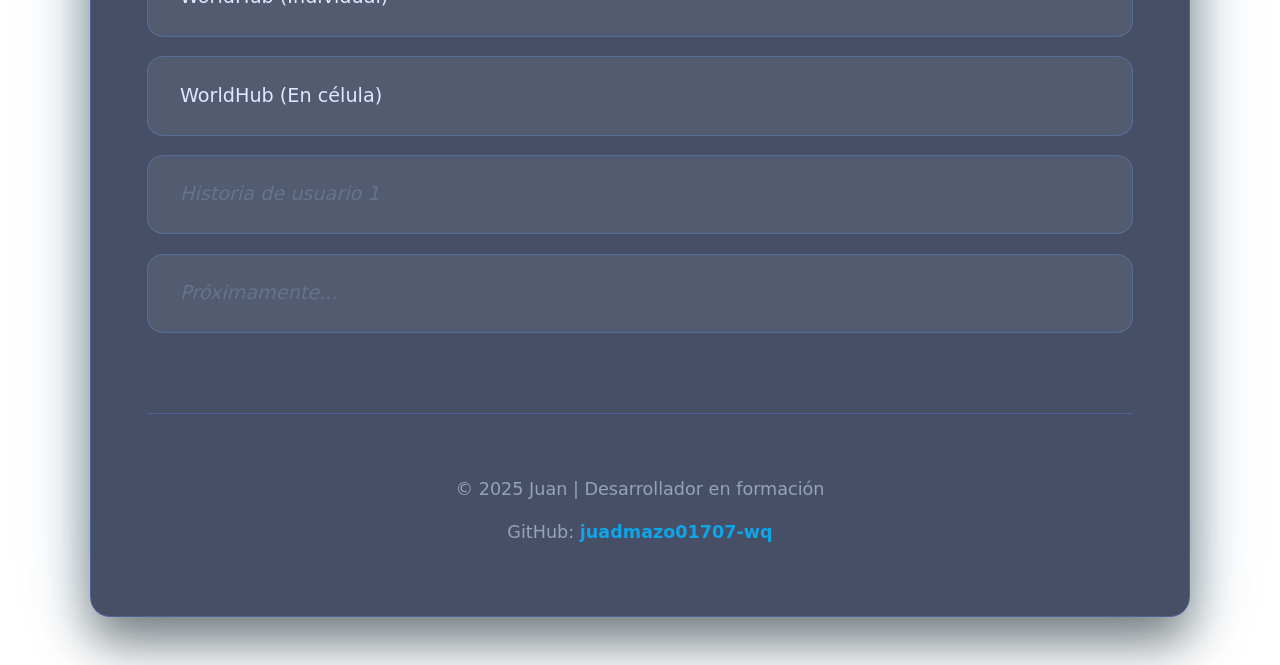
==== commit c51fc629: "Add files via upload" ====
--- a/index.html
+++ b/index.html
@@ -76,7 +76,7 @@
                     </li>
 
                     <li>
-                        <a href="#" class="coming-soon"> Historia de usuario 1 </a>
+                        <a href="https://github.com/juadmazo01707-wq/Historia-usuario-1-H.git" class="coming-soon"> Historia de usuario 1 </a>
                     </li>
 
                     <li><a href="#" class="coming-soon"> Próximamente... </a></li>
--- a/style.css
+++ b/style.css
@@ -19,7 +19,7 @@
     margin: 0;
     min-height: 100vh;
     background: linear-gradient(135deg, #0f172a 0%, #1e3a8a 50%, #0ea5a6 100%);
-    background-image: linear-gradient(135deg, rgba(15,23,42,0.92), rgba(30,41,59,0.8)), url('/2.img/fondo.jpg');
+    background-image: linear-gradient(135deg, rgba(15,23,42,0.92), rgba(30,41,59,0.8)), url('img/fondo.jpg');
     background-size: cover;
     background-position: center;
     background-attachment: fixed;
